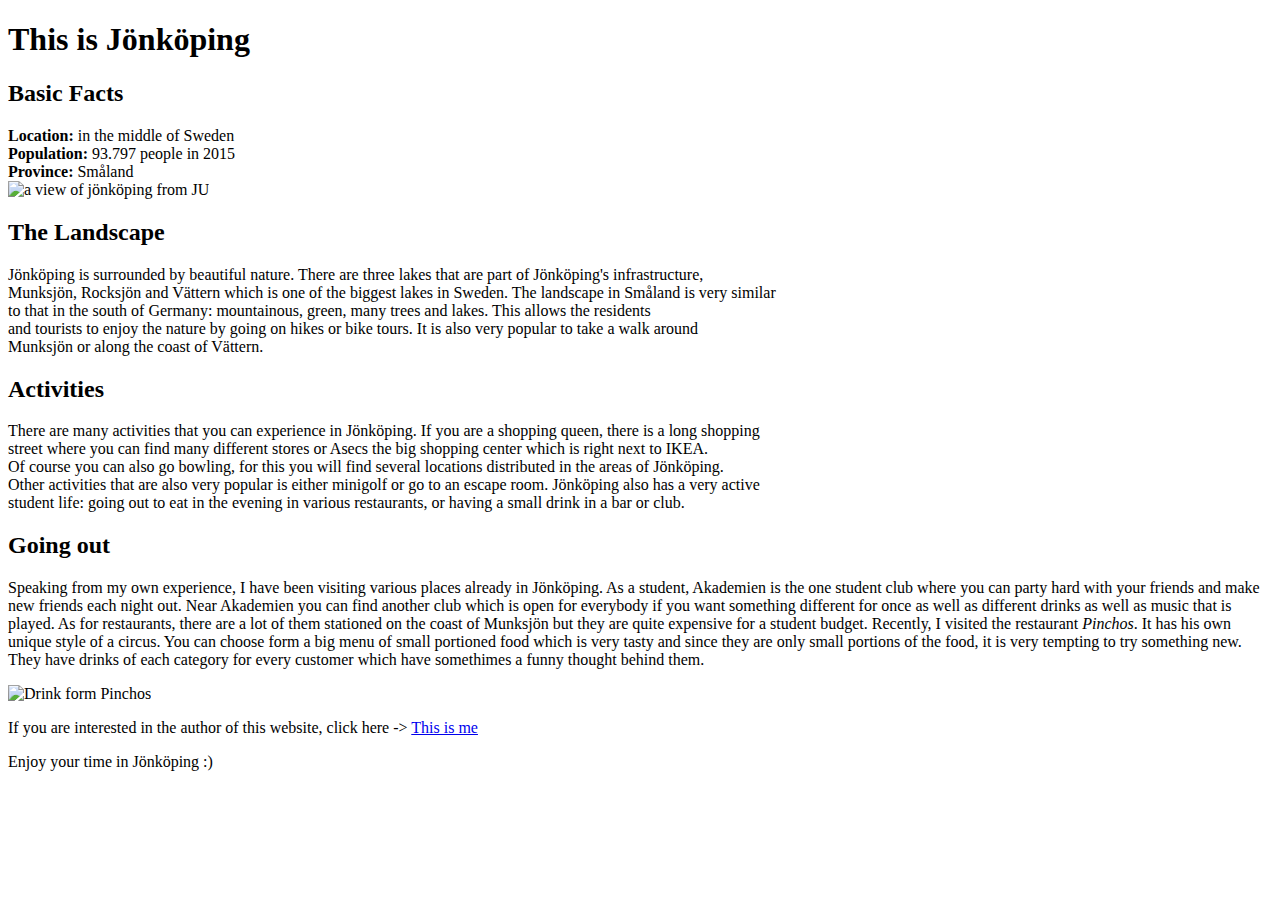
==== jönköping.html @ dbd38128 "Initial commit" ====
<!DOCTYPE html>
<html lang="en">
<head>
    <meta charset="UTF-8">
    <meta http-equiv="X-UA-Compatible" content="IE=edge">
    <meta name="viewport" content="width=, initial-scale=1.0">
    <title>Information about Jönköping</title>
    <link rel="stylesheet" type="text/css" href="cheese.css" />
</head>
<body>
    <h1>This is Jönköping</h1>
    <h2>Basic Facts</h2>
         <p>
        <strong>Location:</strong> in the middle of Sweden <br/>
        <strong>Population:</strong> 93.797 people in 2015<br/>
        <strong>Province:</strong> Småland <br/>
        <img class="picture" src="img/Jönköping.jpg" width="522" height="366" alt="a view of jönköping from JU">
         </p>
    <h2>The Landscape</h2>
        <p> 
            Jönköping is surrounded by beautiful nature. There are three lakes that are part of Jönköping's infrastructure,<br/> Munksjön, Rocksjön and Vättern which is one of the biggest lakes in Sweden.
            The landscape in Småland is very similar<br/> to that in the south of Germany: mountainous, green, many trees and lakes. This allows the residents <br/>and tourists to enjoy the nature by going on hikes or bike tours.
            It is also very popular to take a walk around <br/>Munksjön or along the coast of Vättern.
        </p>
    <h2>Activities</h2>
        <p>
            There are many activities that you can experience in Jönköping. If you are a shopping queen, there is a long shopping<br/> street where you can find many different stores or Asecs the big
             shopping center which is right next to IKEA. <br/>Of course you can also go bowling, for this you will find several locations distributed in the areas of Jönköping. <br/>Other activities that are also 
             very popular is either minigolf or go to an escape room. Jönköping also has a very active <br/>student life: going out to eat in the evening in various restaurants, or having a small drink in a bar or club. 
        </p>
    <h2>Going out</h2>
    <div class="blue">  
        <p>
            Speaking from my own experience, I have been visiting various places already in Jönköping. As a student, Akademien is the one student club where you can party hard with your friends and make new friends each night out. 
            Near Akademien you can find another club which is open for everybody if you want something different for once as well as different drinks as well as music that is played. 
            As for restaurants, there are a lot of them stationed on the coast of Munksjön but they are quite expensive for a student budget. Recently, I visited the restaurant <em>Pinchos</em>. It has his own unique style of a circus.
            You can choose form a big menu of small portioned food which is very tasty and since they are only small portions of the food, it is very tempting to try something new. They have drinks of each category for every customer 
            which have somethimes a funny thought behind them. 
            
        </p>
        <img class="drink" src="img/Pinchos.jpg" width="253" height="363" alt="Drink form Pinchos">
    </div>
    <p>
        If you are interested in the author of this website, click here -> <a href="index.html">This is me</a> 
    </p>
 </body>
 <footer class="ending">
    Enjoy your time in Jönköping :)
 </footer>
</html>
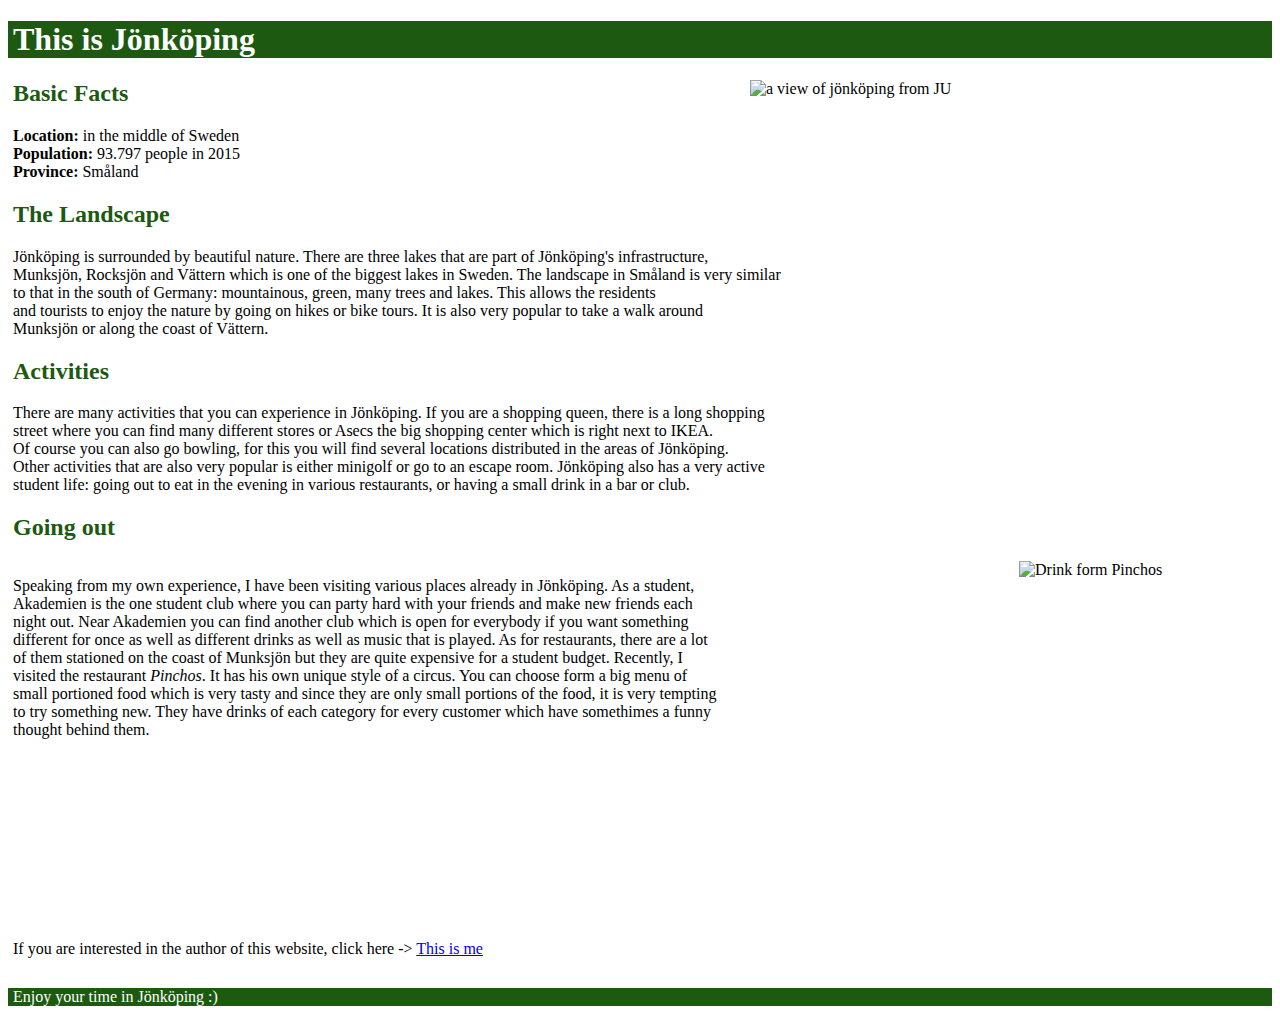
==== commit dc83ce05: "correct link to css" ====
--- a/jönköping.html
+++ b/jönköping.html
@@ -5,7 +5,7 @@
     <meta http-equiv="X-UA-Compatible" content="IE=edge">
     <meta name="viewport" content="width=, initial-scale=1.0">
     <title>Information about Jönköping</title>
-    <link rel="stylesheet" type="text/css" href="cheese.css" />
+    <link rel="stylesheet" type="text/css" href="main.css" />
 </head>
 <body>
     <h1>This is Jönköping</h1>
--- a/main.css
+++ b/main.css
@@ -0,0 +1,51 @@
+* {
+    font-family: Cambria, Cochin, Georgia, Times, 'Times New Roman', serif;
+    /* background-color: #faf0e6; */
+    /* background-image: url(img/alexander-grey-NkQD-RHhbvY-unsplash.jpg); */
+}
+.profile {
+    position: absolute;
+    right: 8px;
+    top: 65px;
+}
+.lonney-gif{
+    float: right;
+    position: absolute;
+    right: 8px;
+    top: 530px;
+}
+.more {
+    padding-top: 20px;
+    padding-bottom: 50px;
+}
+h1, h2, p, footer {
+    padding-left: 5px;
+}
+
+.ending {
+    margin-top: 30px;
+}
+.middle-text {
+    padding-top: 20px;
+}
+h2 {
+    color: #1d5911; 
+}
+footer, h1 {
+    background-color: #1d5911;
+    color: #ffffff
+}
+.drink {
+    right: 8px;
+    top: 450px;
+}
+.blue {
+    display: flex;
+    flex-direction: row;
+    gap: 300px;
+}
+.picture {
+    right: 8px;
+    top: 80px;
+    position: absolute;
+}
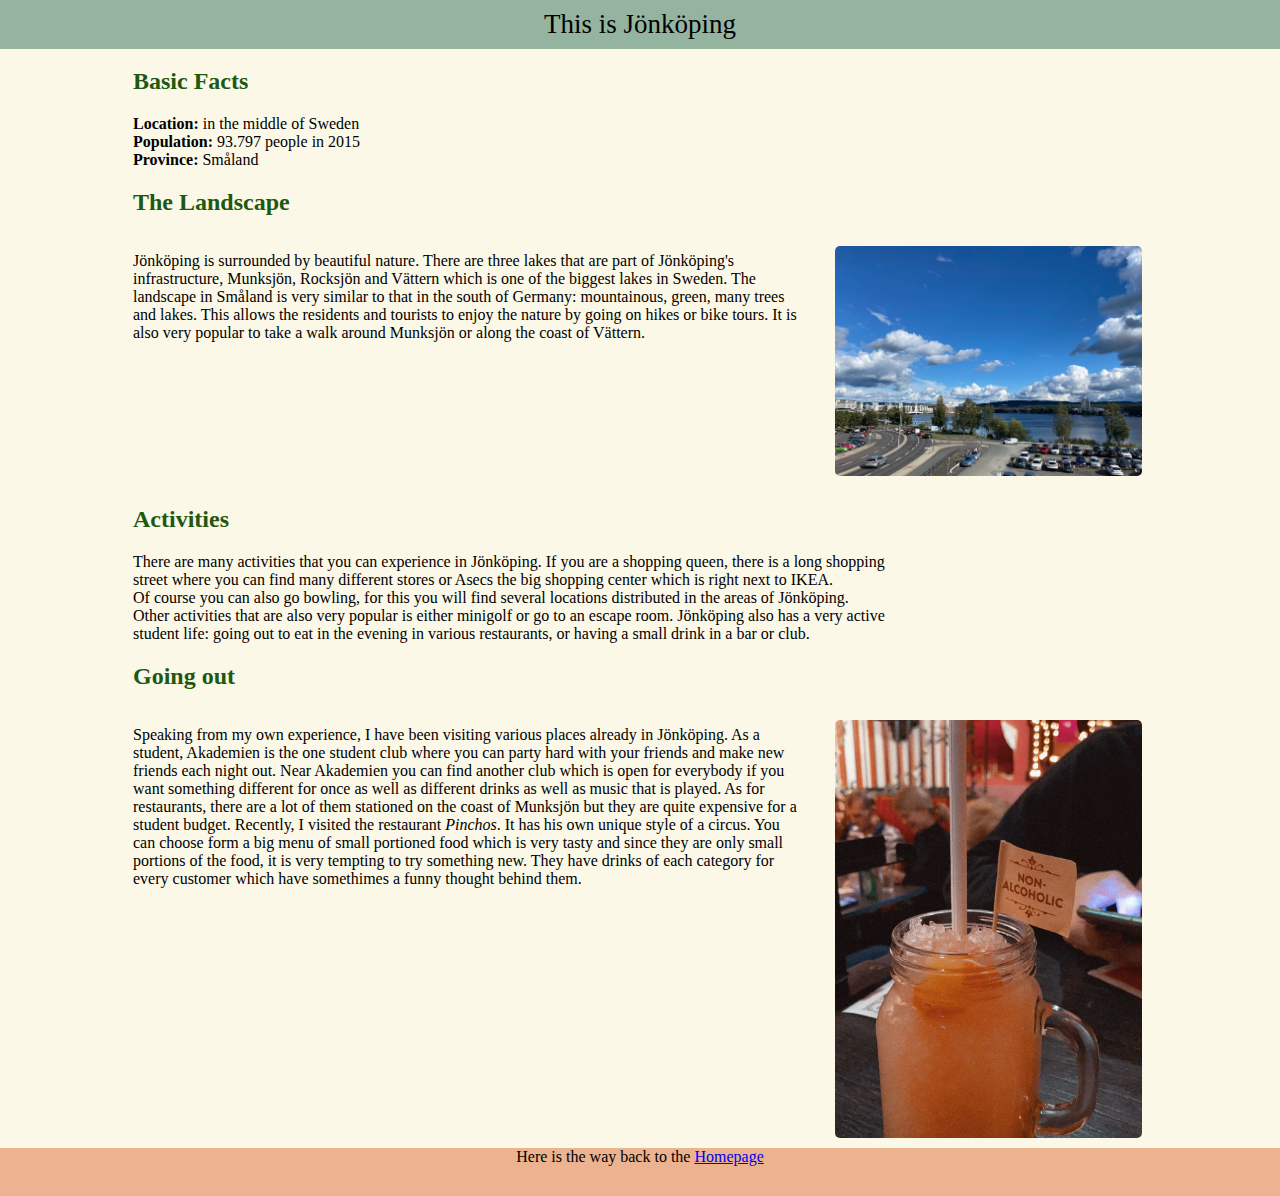
==== commit 739ba2b1: "Responsive and grid" ====
--- a/jönköping.html
+++ b/jönköping.html
@@ -6,30 +6,35 @@
     <meta name="viewport" content="width=, initial-scale=1.0">
     <title>Information about Jönköping</title>
     <link rel="stylesheet" type="text/css" href="main.css" />
+    <link rel="stylesheet" href= "grid.css">
 </head>
 <body>
-    <h1>This is Jönköping</h1>
-    <h2>Basic Facts</h2>
-         <p>
-        <strong>Location:</strong> in the middle of Sweden <br/>
-        <strong>Population:</strong> 93.797 people in 2015<br/>
-        <strong>Province:</strong> Småland <br/>
-        <img class="picture" src="img/Jönköping.jpg" width="522" height="366" alt="a view of jönköping from JU">
-         </p>
-    <h2>The Landscape</h2>
-        <p> 
-            Jönköping is surrounded by beautiful nature. There are three lakes that are part of Jönköping's infrastructure,<br/> Munksjön, Rocksjön and Vättern which is one of the biggest lakes in Sweden.
-            The landscape in Småland is very similar<br/> to that in the south of Germany: mountainous, green, many trees and lakes. This allows the residents <br/>and tourists to enjoy the nature by going on hikes or bike tours.
-            It is also very popular to take a walk around <br/>Munksjön or along the coast of Vättern.
-        </p>
-    <h2>Activities</h2>
-        <p>
+<main class="container">
+    <div class="header">This is Jönköping</div>
+    <div class="content">
+        <h2>Basic Facts</h2>
+             <p>
+            <strong>Location:</strong> in the middle of Sweden <br/>
+            <strong>Population:</strong> 93.797 people in 2015<br/>
+            <strong>Province:</strong> Småland <br/>
+             </p>
+        <h2>The Landscape</h2>
+        <div class="group">
+            <p> 
+            Jönköping is surrounded by beautiful nature. There are three lakes that are part of Jönköping's infrastructure, Munksjön, Rocksjön and Vättern which is one of the biggest lakes in Sweden.
+            The landscape in Småland is very similar to that in the south of Germany: mountainous, green, many trees and lakes. This allows the residents and tourists to enjoy the nature by going on hikes or bike tours.
+            It is also very popular to take a walk around Munksjön or along the coast of Vättern.
+            </p>
+            <img class="my-pic" src="img/Jönköping.jpg" width="522" height="316" alt="a view of jönköping from JU">
+        </div>
+        <h2>Activities</h2>
+            <p>
             There are many activities that you can experience in Jönköping. If you are a shopping queen, there is a long shopping<br/> street where you can find many different stores or Asecs the big
              shopping center which is right next to IKEA. <br/>Of course you can also go bowling, for this you will find several locations distributed in the areas of Jönköping. <br/>Other activities that are also 
              very popular is either minigolf or go to an escape room. Jönköping also has a very active <br/>student life: going out to eat in the evening in various restaurants, or having a small drink in a bar or club. 
-        </p>
+            </p>
     <h2>Going out</h2>
-    <div class="blue">  
+    <div class="group">  
         <p>
             Speaking from my own experience, I have been visiting various places already in Jönköping. As a student, Akademien is the one student club where you can party hard with your friends and make new friends each night out. 
             Near Akademien you can find another club which is open for everybody if you want something different for once as well as different drinks as well as music that is played. 
@@ -38,13 +43,12 @@
             which have somethimes a funny thought behind them. 
             
         </p>
-        <img class="drink" src="img/Pinchos.jpg" width="253" height="363" alt="Drink form Pinchos">
+        <img class="drink my-pic" src="img/Pinchos.jpg" width="253" height="363" alt="Drink form Pinchos">
     </div>
-    <p>
-        If you are interested in the author of this website, click here -> <a href="index.html">This is me</a> 
-    </p>
+</div>
+    <div class="footer">
+        Here is the way back to the <a href="index.html">Homepage</a>
+    </div>
  </body>
- <footer class="ending">
-    Enjoy your time in Jönköping :)
- </footer>
+</main>
 </html>--- a/main.css
+++ b/main.css
@@ -4,30 +4,46 @@
     /* background-image: url(img/alexander-grey-NkQD-RHhbvY-unsplash.jpg); */
 }
 .profile {
-    position: absolute;
-    right: 8px;
-    top: 65px;
+    width: 50%;
+    height: auto;
 }
-.lonney-gif{
+/* .lonney-gif{
     float: right;
     position: absolute;
     right: 8px;
     top: 530px;
-}
-.more {
+} */
+/* .more {
     padding-top: 20px;
     padding-bottom: 50px;
-}
+} */
+
+
 h1, h2, p, footer {
     padding-left: 5px;
 }
 
-.ending {
+/* .ending {
     margin-top: 30px;
+} */
+/* .middle-text {
+    padding-top: 20px;
+} */
+
+/* .round{
+    min-width: 20vh;
+    width: 18rem;
+    height: 25rem;
+    object-fit: cover;
+} */
+
+img{
+    border-radius: 15px;
+    padding: 10px; 
+    width: 100%;
+    height: auto;  
 }
-.middle-text {
-    padding-top: 20px;
-}
+
 h2 {
     color: #1d5911; 
 }
@@ -39,13 +55,44 @@
     right: 8px;
     top: 450px;
 }
+
 .blue {
     display: flex;
     flex-direction: row;
     gap: 300px;
+}
+
+/* .cheese{
+    display: flex;
+    flex-direction: row;
+    gap: 20px;
+} */
+.group{
+    display: flex;
+    flex-direction: row;
+    gap: 20px;
 }
 .picture {
     right: 8px;
     top: 80px;
     position: absolute;
 }
+
+.honey{
+    float: right;
+}
+
+.my-honey{
+    width: 50%;
+    height: auto;
+}
+
+.my-pic{
+    width: 30%;
+    height: auto;
+}
+
+.profile-pic{
+    width: 40%;
+    height: auto;
+}
--- a/grid.css
+++ b/grid.css
@@ -0,0 +1,55 @@
+html, body {
+    margin: 0px;
+    background-color: #fcf8e8;
+}
+
+.container {
+    display: grid;
+    grid-template-columns: 0.5fr 4fr 0.5fr;
+    grid-template-rows: 3rem 1fr 3rem;
+    grid-template-areas: 
+        'header header header'
+        '. content .'
+        'footer footer footer';
+    min-height: 100vh;
+}
+
+.header{
+    background-color: #94b49f;
+    grid-area: header;
+    text-align: center;
+    align-self: center;
+    font-size: 27px;
+    padding: 9px;
+}
+
+.content{
+    /* background-color: blueviolet; */
+    grid-area: content;
+}
+
+.footer{
+    background-color: #ecb390;
+    grid-area: footer;
+    text-align: center;
+    align-items: center;
+}
+
+.place{
+    align-items: start;
+    display: grid;
+    grid-template-columns: 1fr 1fr 1fr;
+    grid-template-rows: 1fr 1fr;
+    column-gap: 3rem;
+}
+
+@media screen and (max-width: 600px) {
+    .place{
+        grid-template-columns: 1fr 1fr;
+    }
+}
+@media screen and (max-width: 1200px) {
+    .group{
+        flex-direction: column;
+    }
+}